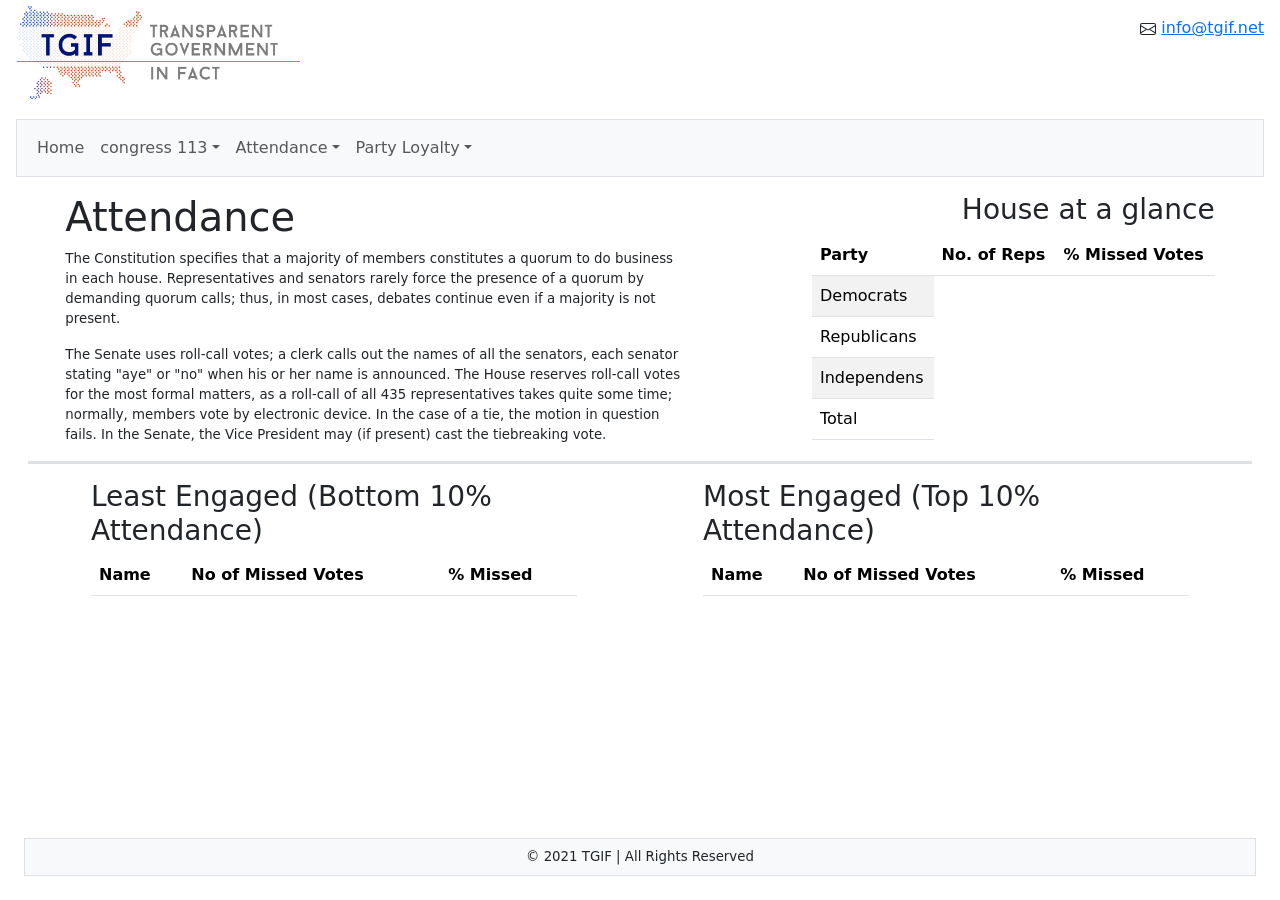
==== atthouse.html @ 022fba5c "Pimer commit" ====
<!DOCTYPE html>
<html lang="en">
<head>
    <meta charset="UTF-8">
    <meta http-equiv="X-UA-Compatible" content="IE=edge">
    <meta name="viewport" content="width=device-width, initial-scale=1.0">
    <link href="https://cdn.jsdelivr.net/npm/bootstrap@5.0.2/dist/css/bootstrap.min.css" rel="stylesheet" integrity="sha384-EVSTQN3/azprG1Anm3QDgpJLIm9Nao0Yz1ztcQTwFspd3yD65VohhpuuCOmLASjC" crossorigin="anonymous">
    <link rel="shortcut icon" href="./assets/logo.ico">
    <link rel="stylesheet" href="./style/style.css">
    <title>TGIF|Attendance House</title>
</head>
<body class="d-flex flex-column min-vh-100">
    <header class="sticky-top bg-white">
        <div class="container-fluid">
            <div class="row justify-content-between">
                <div class="col-lg-3 col-md-4 col-sm-5 col-xs-3">
                    <a href="./index.html" class="w-5"><img src="./assets/tgiflogo.jpg" class="img-fluid" alt="Congress logo"></a>
                </div>   
                <div class="col-lg-3 col-md-3 col-sm-4 col-xs-10 text-end p-3">
                    <svg xmlns="http://www.w3.org/2000/svg" width="16" height="16" fill="currentColor" class="bi bi-envelope" viewBox="0 0 16 16">
                        <path d="M0 4a2 2 0 0 1 2-2h12a2 2 0 0 1 2 2v8a2 2 0 0 1-2 2H2a2 2 0 0 1-2-2V4zm2-1a1 1 0 0 0-1 1v.217l7 4.2 7-4.2V4a1 1 0 0 0-1-1H2zm13 2.383-4.758 2.855L15 11.114v-5.73zm-.034 6.878L9.271 8.82 8 9.583 6.728 8.82l-5.694 3.44A1 1 0 0 0 2 13h12a1 1 0 0 0 .966-.739zM1 11.114l4.758-2.876L1 5.383v5.73z"/>
                    </svg>
                    <a href="mailto:info@tgif.net">info@tgif.net</a>
                </div>
            </div>
        </div>
        <nav class="navbar navbar-expand-sm navbar-light bg-light border m-3">
            <div class="container-fluid">
                <button class="navbar-toggler" type="button" data-bs-toggle="collapse" data-bs-target="#navbarNavDropdown" aria-controls="navbarNavDropdown" aria-expanded="false" aria-label="Toggle navigation">
                    <span class="navbar-toggler-icon"></span>
                </button>
                <div class="collapse navbar-collapse" id="navbarNavDropdown">
                    <ul class="navbar-nav">
                        <li class="nav-item">
                            <a class="nav-link" aria-current="page" href="./index.html">Home</a>
                        </li>
                        <li class="nav-item dropdown">
                            <a class="nav-link dropdown-toggle" href="#" id="navbarDropdownMenuLink" role="button" data-bs-toggle="dropdown" aria-expanded="false">congress 113</a>
                            <ul class="dropdown-menu" aria-labelledby="navbarDropdownMenuLink">
                                <li><a class="dropdown-item" href="./house.html">house</a></li>
                                <li><a class="dropdown-item" href="./senate.html">Senate</a></li>
                            </ul>
                        </li>
                        <li class="nav-item dropdown">
                            <a class="nav-link dropdown-toggle" href="#" id="navbarDropdownMenuLink" role="button" data-bs-toggle="dropdown" aria-expanded="false">Attendance</a>
                            <ul class="dropdown-menu" aria-labelledby="navbarDropdownMenuLink">
                                <li><a class="dropdown-item active" href="#">house</a></li>
                                <li><a class="dropdown-item" href="./attsenate.html">Senate</a></li>
                            </ul>
                        </li>
                        <li class="nav-item dropdown">
                            <a class="nav-link dropdown-toggle" href="#" id="navbarDropdownMenuLink" role="button" data-bs-toggle="dropdown" aria-expanded="false">Party Loyalty</a>
                            <ul class="dropdown-menu" aria-labelledby="navbarDropdownMenuLink">
                                <li><a class="dropdown-item" href="./loyaltyhouse.html">house</a></li>
                                <li><a class="dropdown-item" href="./loyaltysenate.html">Senate</a></li>
                            </ul>
                        </li>
                    </ul>
                </div>
            </div>
        </nav>
    </header>
    <main class="flex-grow-1">
        <div class="container-fluid">
            <div class="row justify-content-around">
                <div class="col-md-6">
                    <h1>Attendance</h1>
                    <p>The Constitution specifies that a majority of members constitutes a quorum to do business in each house. Representatives and senators rarely force the presence of a quorum by demanding quorum calls; thus, in most cases, debates continue even if a majority is not present.</p>
                    <p>The Senate uses roll-call votes; a clerk calls out the names of all the senators, each senator stating "aye" or "no" when his or her name is announced. The House reserves roll-call votes for the most formal matters, as a roll-call of all 435 representatives takes quite some time; normally, members vote by electronic device. In the case of a tie, the motion in question fails. In the Senate, the Vice President may (if present) cast the tiebreaking vote.</p>
                </div>
                <div class="col-md-4">
                    <h3 class="text-end">House at a glance</h3>
                    <table class="table table-striped">
                        <thead>
                            <tr>
                                <th scope="col">Party</th>
                                <th scope="col">No. of Reps</th>
                                <th scope="col">% Missed Votes</th>
                            </tr>
                        </thead>
                        <tbody>
                            <tr id="trDMissed">
                                <td>Democrats</td>
                            </tr>
                            <tr id="trRMissed">
                                <td>Republicans</td>
                            </tr>
                            <tr id="trIMissed">
                                <td>Independens</td>
                            </tr>
                            <tr id="trTotal">
                                <td>Total</td>
                            </tr>
                        </tbody>
                    </table>
                </div>
            </div>
            <div class="row justify-content-around align-items-center border-top border-3 pt-3 me-3 ms-3">
                <div class="col-md-5">
                    <h3>Least Engaged (Bottom 10% Attendance)</h3>
                    <table class="table table-striped">
                        <thead>
                            <tr>
                                <th scope="col">Name</th>
                                <th scope="col">No of Missed Votes</th>
                                <th scope="col">% Missed</th>
                            </tr>
                        </thead>
                        <tbody id="tbodyLeastAtt"></tbody>
                    </table>
                </div>
                <div class="col-md-5">
                    <h3>Most Engaged (Top 10% Attendance)</h3>
                    <table class="table table-striped">
                        <thead>
                            <tr>
                                <th scope="col">Name</th>
                                <th scope="col">No of Missed Votes</th>
                                <th scope="col">% Missed</th>
                            </tr>
                        </thead>
                        <tbody id="tbodyMostAtt"></tbody>
                    </table>
                </div>
            </div>   
        </div>
    </main>
    <footer>
        <div class="border bg-light m-4">
            <p class="text-center m-2">© 2021 TGIF | All Rights Reserved</p>
        </div>
    </footer>
<script src="https://cdn.jsdelivr.net/npm/bootstrap@5.0.2/dist/js/bootstrap.bundle.min.js" integrity="sha384-MrcW6ZMFYlzcLA8Nl+NtUVF0sA7MsXsP1UyJoMp4YLEuNSfAP+JcXn/tWtIaxVXM" crossorigin="anonymous"></script>
<script src="./js/main.js"></script>
</body>
</html>
---- style/style.css ----
p{
    font-size: smaller;
}
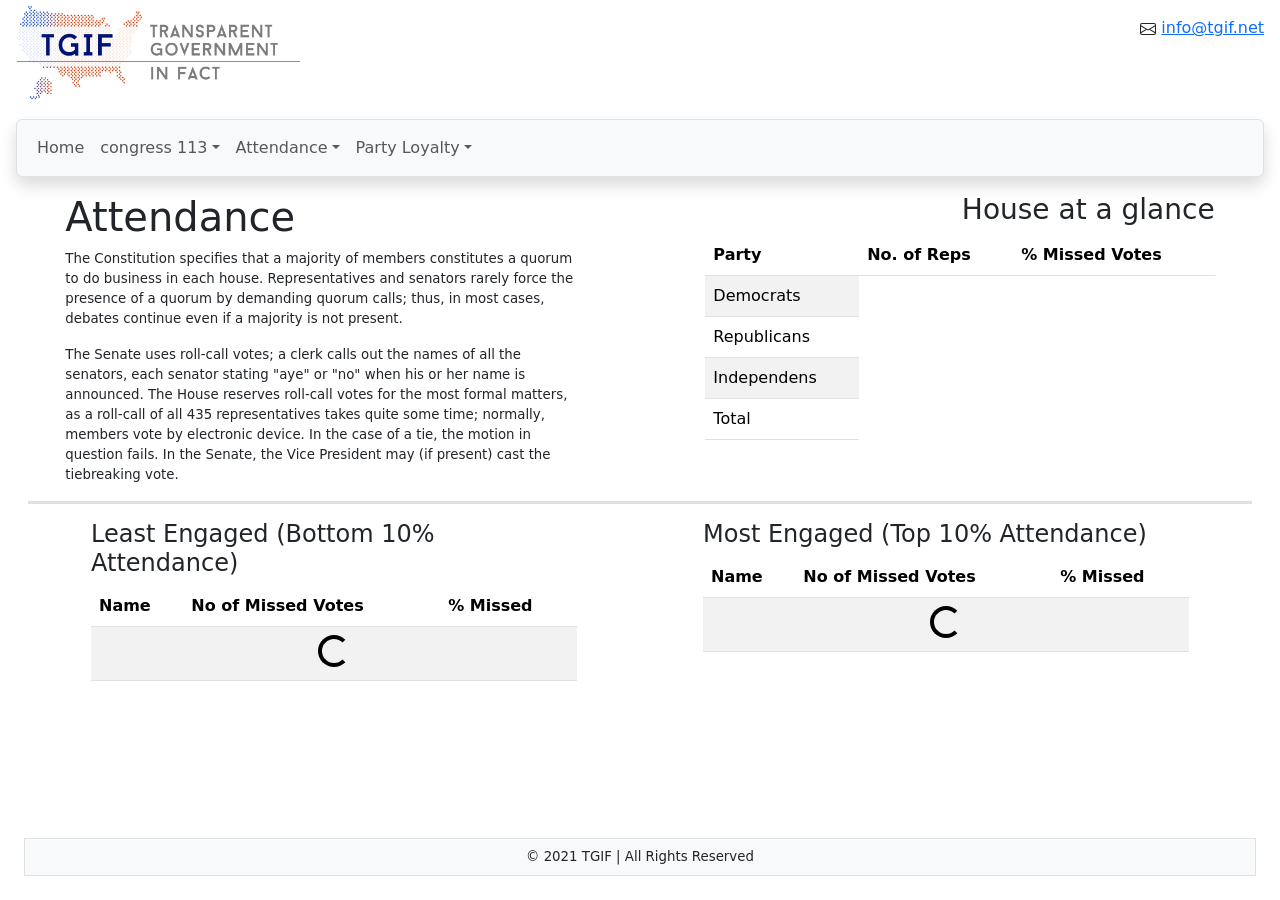
==== commit 42686375: "commit 16-53" ====
--- a/atthouse.html
+++ b/atthouse.html
@@ -13,10 +13,13 @@
     <header class="sticky-top bg-white">
         <div class="container-fluid">
             <div class="row justify-content-between">
-                <div class="col-lg-3 col-md-4 col-sm-5 col-xs-3">
+                <div class="col-lg-3 col-md-4 col-sm-5 d-none d-sm-block">
                     <a href="./index.html" class="w-5"><img src="./assets/tgiflogo.jpg" class="img-fluid" alt="Congress logo"></a>
-                </div>   
-                <div class="col-lg-3 col-md-3 col-sm-4 col-xs-10 text-end p-3">
+                </div>
+                <div class="col-sm-5 col-xs-3 d-block d-sm-none">
+                    <a href="./index.html" class="w-5"><img src="./assets/logoxs.jpg" class="img-fluid" alt="Congress logo"></a>
+                </div> 
+                <div class="col-lg-3 col-md-3 col-sm-4 col-xs-10 text-end p-sm-3">
                     <svg xmlns="http://www.w3.org/2000/svg" width="16" height="16" fill="currentColor" class="bi bi-envelope" viewBox="0 0 16 16">
                         <path d="M0 4a2 2 0 0 1 2-2h12a2 2 0 0 1 2 2v8a2 2 0 0 1-2 2H2a2 2 0 0 1-2-2V4zm2-1a1 1 0 0 0-1 1v.217l7 4.2 7-4.2V4a1 1 0 0 0-1-1H2zm13 2.383-4.758 2.855L15 11.114v-5.73zm-.034 6.878L9.271 8.82 8 9.583 6.728 8.82l-5.694 3.44A1 1 0 0 0 2 13h12a1 1 0 0 0 .966-.739zM1 11.114l4.758-2.876L1 5.383v5.73z"/>
                     </svg>
@@ -24,7 +27,7 @@
                 </div>
             </div>
         </div>
-        <nav class="navbar navbar-expand-sm navbar-light bg-light border m-3">
+        <nav class="navbar navbar-expand-sm navbar-light bg-light border m-3 shadow rounded">
             <div class="container-fluid">
                 <button class="navbar-toggler" type="button" data-bs-toggle="collapse" data-bs-target="#navbarNavDropdown" aria-controls="navbarNavDropdown" aria-expanded="false" aria-label="Toggle navigation">
                     <span class="navbar-toggler-icon"></span>
@@ -36,21 +39,21 @@
                         </li>
                         <li class="nav-item dropdown">
                             <a class="nav-link dropdown-toggle" href="#" id="navbarDropdownMenuLink" role="button" data-bs-toggle="dropdown" aria-expanded="false">congress 113</a>
-                            <ul class="dropdown-menu" aria-labelledby="navbarDropdownMenuLink">
+                            <ul class="dropdown-menu bg-light" aria-labelledby="navbarDropdownMenuLink">
                                 <li><a class="dropdown-item" href="./house.html">house</a></li>
                                 <li><a class="dropdown-item" href="./senate.html">Senate</a></li>
                             </ul>
                         </li>
                         <li class="nav-item dropdown">
                             <a class="nav-link dropdown-toggle" href="#" id="navbarDropdownMenuLink" role="button" data-bs-toggle="dropdown" aria-expanded="false">Attendance</a>
-                            <ul class="dropdown-menu" aria-labelledby="navbarDropdownMenuLink">
+                            <ul class="dropdown-menu bg-light" aria-labelledby="navbarDropdownMenuLink">
                                 <li><a class="dropdown-item active" href="#">house</a></li>
                                 <li><a class="dropdown-item" href="./attsenate.html">Senate</a></li>
                             </ul>
                         </li>
                         <li class="nav-item dropdown">
                             <a class="nav-link dropdown-toggle" href="#" id="navbarDropdownMenuLink" role="button" data-bs-toggle="dropdown" aria-expanded="false">Party Loyalty</a>
-                            <ul class="dropdown-menu" aria-labelledby="navbarDropdownMenuLink">
+                            <ul class="dropdown-menu bg-light" aria-labelledby="navbarDropdownMenuLink">
                                 <li><a class="dropdown-item" href="./loyaltyhouse.html">house</a></li>
                                 <li><a class="dropdown-item" href="./loyaltysenate.html">Senate</a></li>
                             </ul>
@@ -63,12 +66,12 @@
     <main class="flex-grow-1">
         <div class="container-fluid">
             <div class="row justify-content-around">
-                <div class="col-md-6">
+                <div class="col-md-5">
                     <h1>Attendance</h1>
                     <p>The Constitution specifies that a majority of members constitutes a quorum to do business in each house. Representatives and senators rarely force the presence of a quorum by demanding quorum calls; thus, in most cases, debates continue even if a majority is not present.</p>
                     <p>The Senate uses roll-call votes; a clerk calls out the names of all the senators, each senator stating "aye" or "no" when his or her name is announced. The House reserves roll-call votes for the most formal matters, as a roll-call of all 435 representatives takes quite some time; normally, members vote by electronic device. In the case of a tie, the motion in question fails. In the Senate, the Vice President may (if present) cast the tiebreaking vote.</p>
                 </div>
-                <div class="col-md-4">
+                <div class="col-md-5">
                     <h3 class="text-end">House at a glance</h3>
                     <table class="table table-striped">
                         <thead>
@@ -95,9 +98,9 @@
                     </table>
                 </div>
             </div>
-            <div class="row justify-content-around align-items-center border-top border-3 pt-3 me-3 ms-3">
+            <div class="row justify-content-around border-top border-3 pt-3 me-3 ms-3">
                 <div class="col-md-5">
-                    <h3>Least Engaged (Bottom 10% Attendance)</h3>
+                    <h4>Least Engaged (Bottom 10% Attendance)</h4>
                     <table class="table table-striped">
                         <thead>
                             <tr>
@@ -106,11 +109,21 @@
                                 <th scope="col">% Missed</th>
                             </tr>
                         </thead>
-                        <tbody id="tbodyLeastAtt"></tbody>
+                        <tbody id="tbodyLeastAtt">
+                            <tr>
+                                <td colspan=5>
+                                    <div class="text-center">
+                                        <div class="spinner-border" role="status">
+                                          <span class="visually-hidden">Loading...</span>
+                                        </div>
+                                    </div>
+                                </td>
+                            </tr>
+                        </tbody>
                     </table>
                 </div>
                 <div class="col-md-5">
-                    <h3>Most Engaged (Top 10% Attendance)</h3>
+                    <h4>Most Engaged (Top 10% Attendance)</h4>
                     <table class="table table-striped">
                         <thead>
                             <tr>
@@ -119,7 +132,17 @@
                                 <th scope="col">% Missed</th>
                             </tr>
                         </thead>
-                        <tbody id="tbodyMostAtt"></tbody>
+                        <tbody id="tbodyMostAtt">
+                            <tr>
+                                <td colspan=5>
+                                    <div class="text-center">
+                                        <div class="spinner-border" role="status">
+                                          <span class="visually-hidden">Loading...</span>
+                                        </div>
+                                    </div>
+                                </td>
+                            </tr>
+                        </tbody>
                     </table>
                 </div>
             </div>   
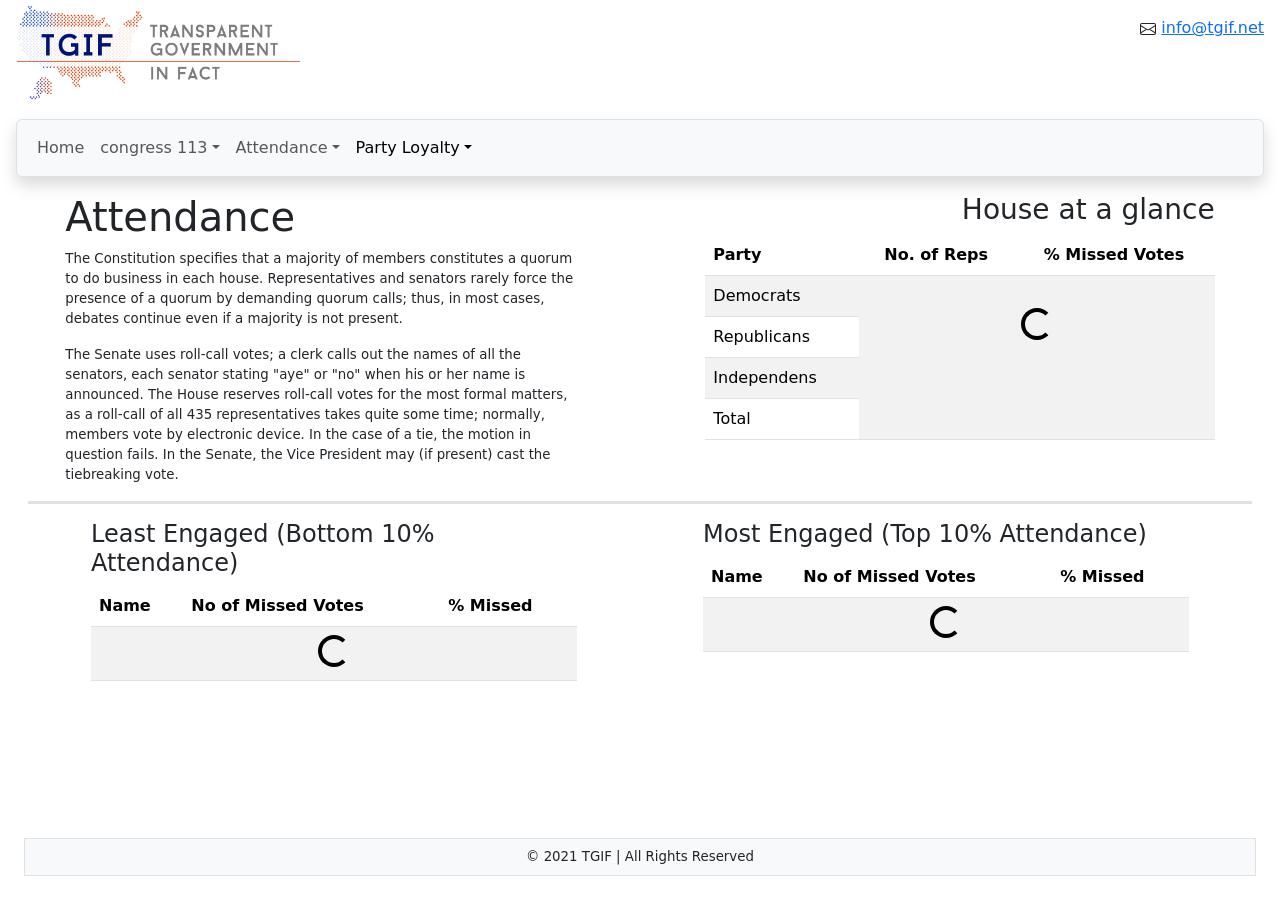
==== commit 27f77a69: "31-7-23" ====
--- a/atthouse.html
+++ b/atthouse.html
@@ -40,21 +40,21 @@
                         <li class="nav-item dropdown">
                             <a class="nav-link dropdown-toggle" href="#" id="navbarDropdownMenuLink" role="button" data-bs-toggle="dropdown" aria-expanded="false">congress 113</a>
                             <ul class="dropdown-menu bg-light" aria-labelledby="navbarDropdownMenuLink">
-                                <li><a class="dropdown-item" href="./house.html">house</a></li>
+                                <li><a class="dropdown-item" href="./house.html">House</a></li>
                                 <li><a class="dropdown-item" href="./senate.html">Senate</a></li>
                             </ul>
                         </li>
                         <li class="nav-item dropdown">
                             <a class="nav-link dropdown-toggle" href="#" id="navbarDropdownMenuLink" role="button" data-bs-toggle="dropdown" aria-expanded="false">Attendance</a>
                             <ul class="dropdown-menu bg-light" aria-labelledby="navbarDropdownMenuLink">
-                                <li><a class="dropdown-item active" href="#">house</a></li>
+                                <li><a class="dropdown-item active" href="#">House</a></li>
                                 <li><a class="dropdown-item" href="./attsenate.html">Senate</a></li>
                             </ul>
                         </li>
                         <li class="nav-item dropdown">
-                            <a class="nav-link dropdown-toggle" href="#" id="navbarDropdownMenuLink" role="button" data-bs-toggle="dropdown" aria-expanded="false">Party Loyalty</a>
+                            <a class="nav-link dropdown-toggle active" href="#" id="navbarDropdownMenuLink" role="button" data-bs-toggle="dropdown" aria-expanded="false">Party Loyalty</a>
                             <ul class="dropdown-menu bg-light" aria-labelledby="navbarDropdownMenuLink">
-                                <li><a class="dropdown-item" href="./loyaltyhouse.html">house</a></li>
+                                <li><a class="dropdown-item" href="./loyaltyhouse.html">House</a></li>
                                 <li><a class="dropdown-item" href="./loyaltysenate.html">Senate</a></li>
                             </ul>
                         </li>
@@ -77,13 +77,20 @@
                         <thead>
                             <tr>
                                 <th scope="col">Party</th>
-                                <th scope="col">No. of Reps</th>
-                                <th scope="col">% Missed Votes</th>
+                                <th class="text-center" scope="col">No. of Reps</th>
+                                <th class="text-center" scope="col">% Missed Votes</th>
                             </tr>
                         </thead>
                         <tbody>
                             <tr id="trDMissed">
                                 <td>Democrats</td>
+                                <td colspan=3 rowspan=4 id="preloader">
+                                    <div class="text-center mt-4">
+                                        <div class="spinner-border" role="status">
+                                            <span class="visually-hidden">Loading...</span>
+                                        </div>
+                                    </div>
+                                </td>
                             </tr>
                             <tr id="trRMissed">
                                 <td>Republicans</td>
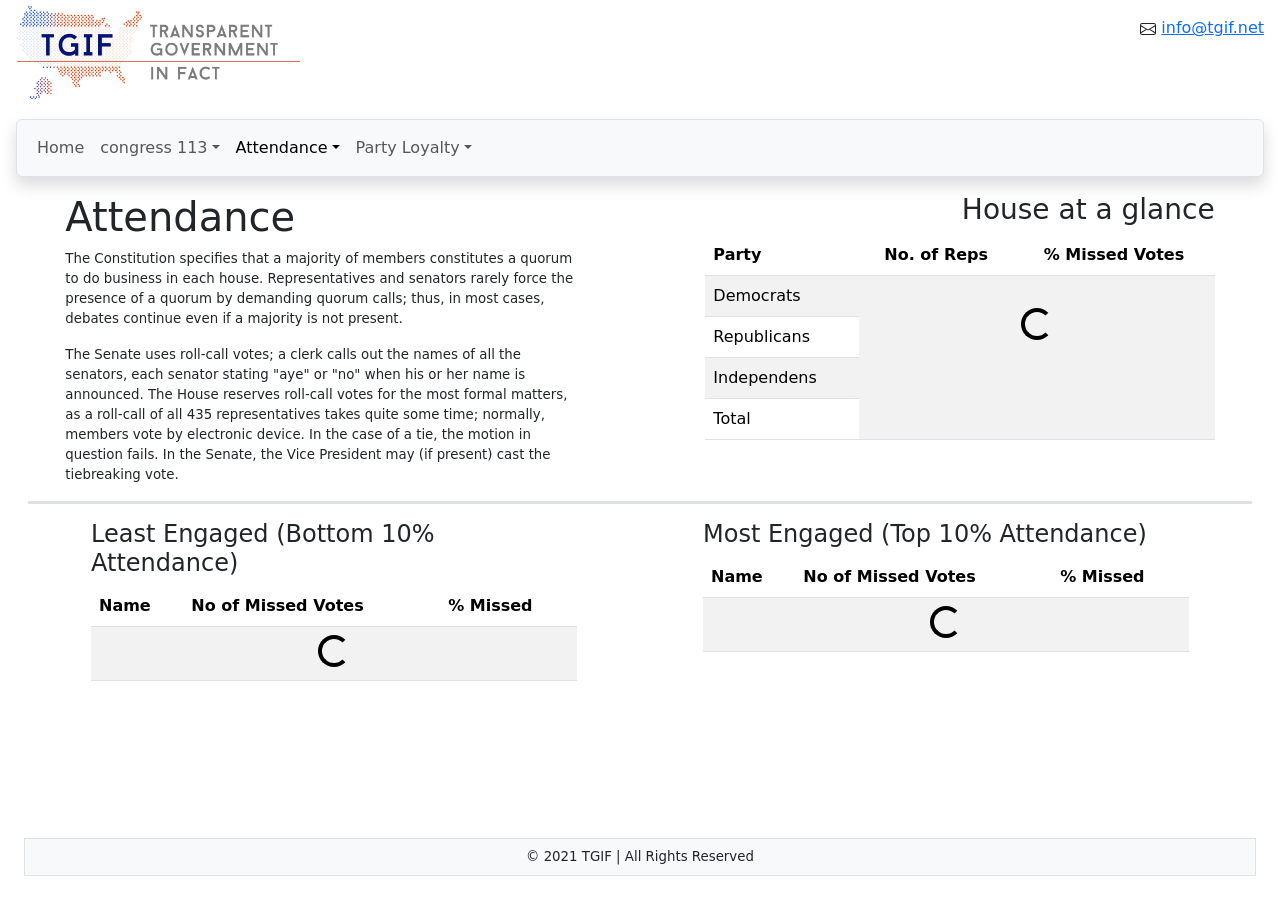
==== commit f9d88a23: "01-08-17:08" ====
--- a/atthouse.html
+++ b/atthouse.html
@@ -45,14 +45,14 @@
                             </ul>
                         </li>
                         <li class="nav-item dropdown">
-                            <a class="nav-link dropdown-toggle" href="#" id="navbarDropdownMenuLink" role="button" data-bs-toggle="dropdown" aria-expanded="false">Attendance</a>
+                            <a class="nav-link dropdown-toggle active" href="#" id="navbarDropdownMenuLink" role="button" data-bs-toggle="dropdown" aria-expanded="false">Attendance</a>
                             <ul class="dropdown-menu bg-light" aria-labelledby="navbarDropdownMenuLink">
                                 <li><a class="dropdown-item active" href="#">House</a></li>
                                 <li><a class="dropdown-item" href="./attsenate.html">Senate</a></li>
                             </ul>
                         </li>
                         <li class="nav-item dropdown">
-                            <a class="nav-link dropdown-toggle active" href="#" id="navbarDropdownMenuLink" role="button" data-bs-toggle="dropdown" aria-expanded="false">Party Loyalty</a>
+                            <a class="nav-link dropdown-toggle" href="#" id="navbarDropdownMenuLink" role="button" data-bs-toggle="dropdown" aria-expanded="false">Party Loyalty</a>
                             <ul class="dropdown-menu bg-light" aria-labelledby="navbarDropdownMenuLink">
                                 <li><a class="dropdown-item" href="./loyaltyhouse.html">House</a></li>
                                 <li><a class="dropdown-item" href="./loyaltysenate.html">Senate</a></li>
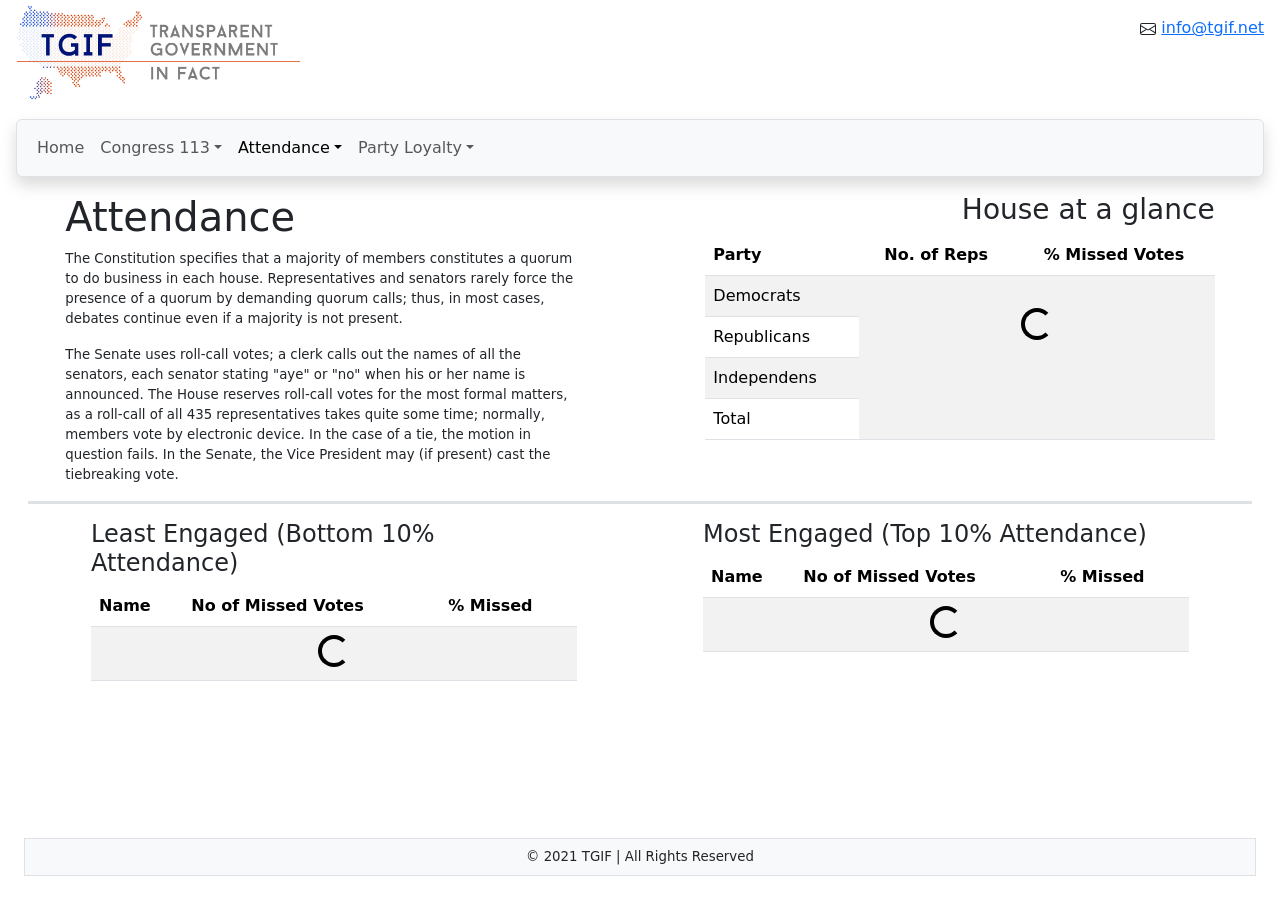
==== commit 6a5504b0: "01-08-18:17" ====
--- a/atthouse.html
+++ b/atthouse.html
@@ -38,7 +38,7 @@
                             <a class="nav-link" aria-current="page" href="./index.html">Home</a>
                         </li>
                         <li class="nav-item dropdown">
-                            <a class="nav-link dropdown-toggle" href="#" id="navbarDropdownMenuLink" role="button" data-bs-toggle="dropdown" aria-expanded="false">congress 113</a>
+                            <a class="nav-link dropdown-toggle" href="#" id="navbarDropdownMenuLink" role="button" data-bs-toggle="dropdown" aria-expanded="false">Congress 113</a>
                             <ul class="dropdown-menu bg-light" aria-labelledby="navbarDropdownMenuLink">
                                 <li><a class="dropdown-item" href="./house.html">House</a></li>
                                 <li><a class="dropdown-item" href="./senate.html">Senate</a></li>
